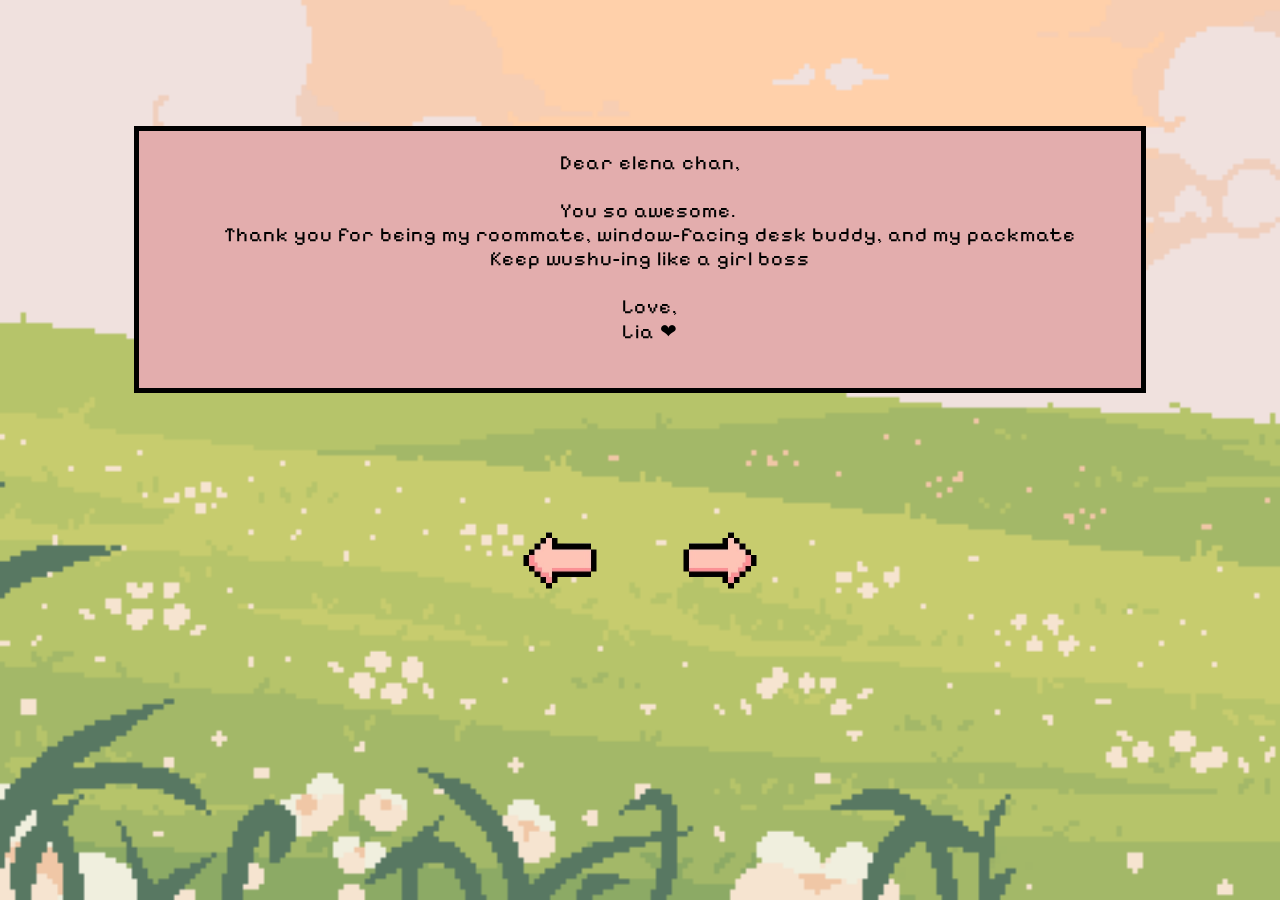
==== e_letter2.html @ 143ec54d "initial commit" ====
<!DOCTYPE html>
<html>
    <head> 
        <title> Happy Valentine's Day </title>
        <link rel="stylesheet" href="styles.css">
        <link rel="preconnect" href="https://fonts.googleapis.com">
<link rel="preconnect" href="https://fonts.gstatic.com" crossorigin>
<link href="https://fonts.googleapis.com/css2?family=Pixelify+Sans:wght@400..700&display=swap" rel="stylesheet">
<meta name="viewport" content="width=device-width, initial-scale=1.0">
    </head>

<div class = text-container>
    <pre>
    Dear elena chan,

    You so awesome. 
    Thank you for being my roommate, window-facing desk buddy, and my packmate
    Keep wushu-ing like a girl boss

    Love,
    Lia ❤︎
    </pre>
</div>

<div class ="button_rows">
    <a href="e_letter.html">
        <img src="backarrow.png"class ="arrowbutton">
    </a>
    <a href="the_end.html">
        <img src="arrowbutton.png" class="arrowbutton">
    </a>

</div>
---- styles.css ----
html {
    background-image: url(flowerfield.png);
    background-position: center;
    background-repeat: no-repeat;
    background-size: cover;
    background-attachment: fixed;

}

.main-header {
    border: 5px solid rgb(43, 25, 10);
    border-radius: 10px;
    background-color: rgb(235, 187, 187);
    width: 95%;
    margin: auto;
}

h1 {
    font-family: 'Pixelify Sans';
    text-align: center;
}

.loveletterimg {
    display: block;
    margin: auto;
}
/* mobile */

.character_display {
    justify-content:center;
    text-decoration: none;
    transition: transform 0.3s ease-in-out;
    
}

.character_img {
    display: block;
    margin:auto;
    width: 50%;
}
    
/* for desktop */
@media (min-width: 600px) {
    .character_img {
        display: flex;
        margin:auto;
        width: 75%;
    }
     
}
@media (min-width: 600px) {
.character_select {
    display: flex;
    justify-content: center;
    margin-left: 20%;
    margin-right: 20%
    

}
}
@media (min-width: 600px) {
    .character_name {
    font-family: "Pixelify Sans";
    font-size: 25px;
    display: block;
    text-align: center;
    }
}

.character_display {
    display: flex;
    flex-direction: column;
    justify-content: center;
    width:fit-content;
}

.character_img:hover {
    transform: scale(1.2);
}

.character_name{
    font-family: "Pixelify Sans";
    font-size: 25px;

}


.loveletterimg {
    display: block;
    margin:auto;
    width: 25%;
}

p {
    font-family: "Pixelify Sans";
    text-align: center;
    font-size: 20px;
}
.letterbutton {
    transform: transform 0.3s ease-in-out;
    display: block;
    margin-top: 7%;
}

.loveletterimg:hover {
    transform: scale(1.2);
}

.text-container {
    display: block;
    text-align: center;
    font-size: 20px;
    border: 5px solid black;
    margin: 10%;
    background-color:rgb(227, 173, 173);

}

pre {
    font-family: "Pixelify Sans";
    letter-spacing: 1px;
}

.button_rows {
    display: flex;
    justify-content: center;
    flex-wrap: wrap;
    transition: transform 0.3s ease-in-out;
   
}
.button_rows a img {
    max-width:50%;
    display:block;
    margin: auto;
}
.arrowbutton:hover {
    transform: scale(1.2);
}
img {
    display:block;
    border-radius: 10px;
    margin-top: 5%;
    margin-left: auto;
    margin-right: auto;
}

.end-message {
    text-align: center;
    border: 5px solid black;
    background-color:rgb(227, 173, 173);
    border-radius: 10px;
    margin-top:3%;
    margin-left: 20%;
    margin-right: 20%;
    margin-bottom:2%;
    font-size: 25px;
}
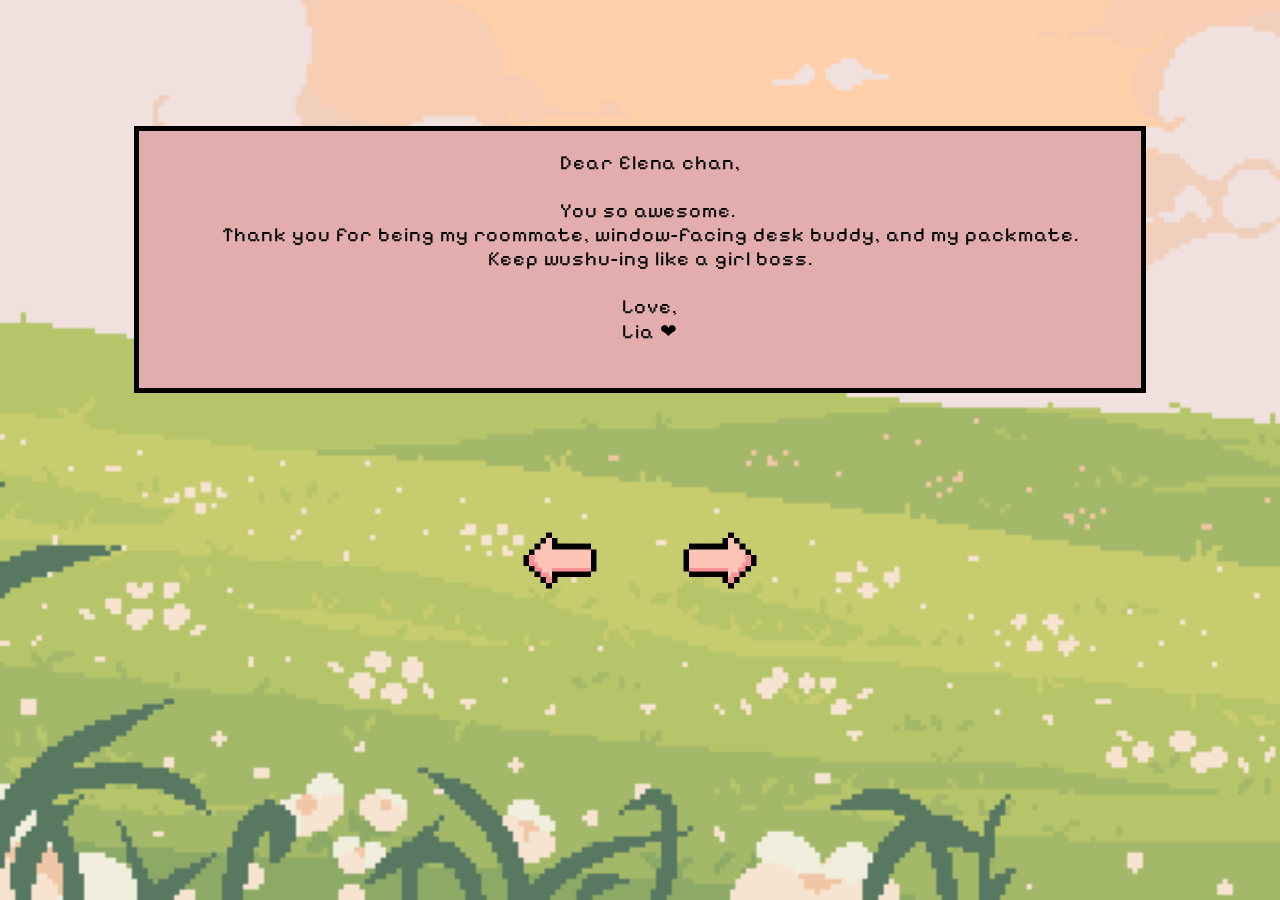
==== commit ee16f36a: "name caps" ====
--- a/e_letter2.html
+++ b/e_letter2.html
@@ -11,11 +11,11 @@
 
 <div class = text-container>
     <pre>
-    Dear elena chan,
+    Dear Elena chan,
 
     You so awesome. 
-    Thank you for being my roommate, window-facing desk buddy, and my packmate
-    Keep wushu-ing like a girl boss
+    Thank you for being my roommate, window-facing desk buddy, and my packmate.
+    Keep wushu-ing like a girl boss.
 
     Love,
     Lia ❤︎
--- a/styles.css
+++ b/styles.css
@@ -40,33 +40,7 @@
     width: 50%;
 }
     
-/* for desktop */
-@media (min-width: 600px) {
-    .character_img {
-        display: flex;
-        margin:auto;
-        width: 75%;
-    }
-     
-}
-@media (min-width: 600px) {
-.character_select {
-    display: flex;
-    justify-content: center;
-    margin-left: 20%;
-    margin-right: 20%
-    
 
-}
-}
-@media (min-width: 600px) {
-    .character_name {
-    font-family: "Pixelify Sans";
-    font-size: 25px;
-    display: block;
-    text-align: center;
-    }
-}
 
 .character_display {
     display: flex;
@@ -89,9 +63,15 @@
 .loveletterimg {
     display: block;
     margin:auto;
-    width: 25%;
+    width: 50%;
 }
-
+@media (min-width:600px) {
+    .loveletterimg{
+        width:25%;
+        display: block;
+        margin: auto;
+    }
+}
 p {
     font-family: "Pixelify Sans";
     text-align: center;
@@ -107,6 +87,7 @@
     transform: scale(1.2);
 }
 
+@media (min-width:600px) {
 .text-container {
     display: block;
     text-align: center;
@@ -114,12 +95,22 @@
     border: 5px solid black;
     margin: 10%;
     background-color:rgb(227, 173, 173);
-
+    overflow-wrap:break-word;
 }
-
+}
+.text-container {
+    display: block;
+    text-align: center;
+    font-size: 20px;
+    border: 5px solid black;
+    background-color:rgb(227, 173, 173);
+    overflow-wrap:break-word;
+    max-width:100%
+}
 pre {
     font-family: "Pixelify Sans";
     letter-spacing: 1px;
+    white-space: pre-wrap;
 }
 
 .button_rows {
@@ -137,6 +128,7 @@
 .arrowbutton:hover {
     transform: scale(1.2);
 }
+@media (min-width:600px) {
 img {
     display:block;
     border-radius: 10px;
@@ -144,7 +136,14 @@
     margin-left: auto;
     margin-right: auto;
 }
-
+}
+img {
+    display:block;
+    border-radius:10px;
+    max-width: 100%;
+    margin-bottom: 5px;
+}
+@media (min-width:600px) {
 .end-message {
     text-align: center;
     border: 5px solid black;
@@ -155,4 +154,13 @@
     margin-right: 20%;
     margin-bottom:2%;
     font-size: 25px;
+}
+}
+.end-message {
+    text-align: center;
+    border: 5px solid black;
+    background-color:rgb(227, 173, 173);
+    border-radius: 10px;
+    font-size: 25px;
+    max-width: 100%;
 }
